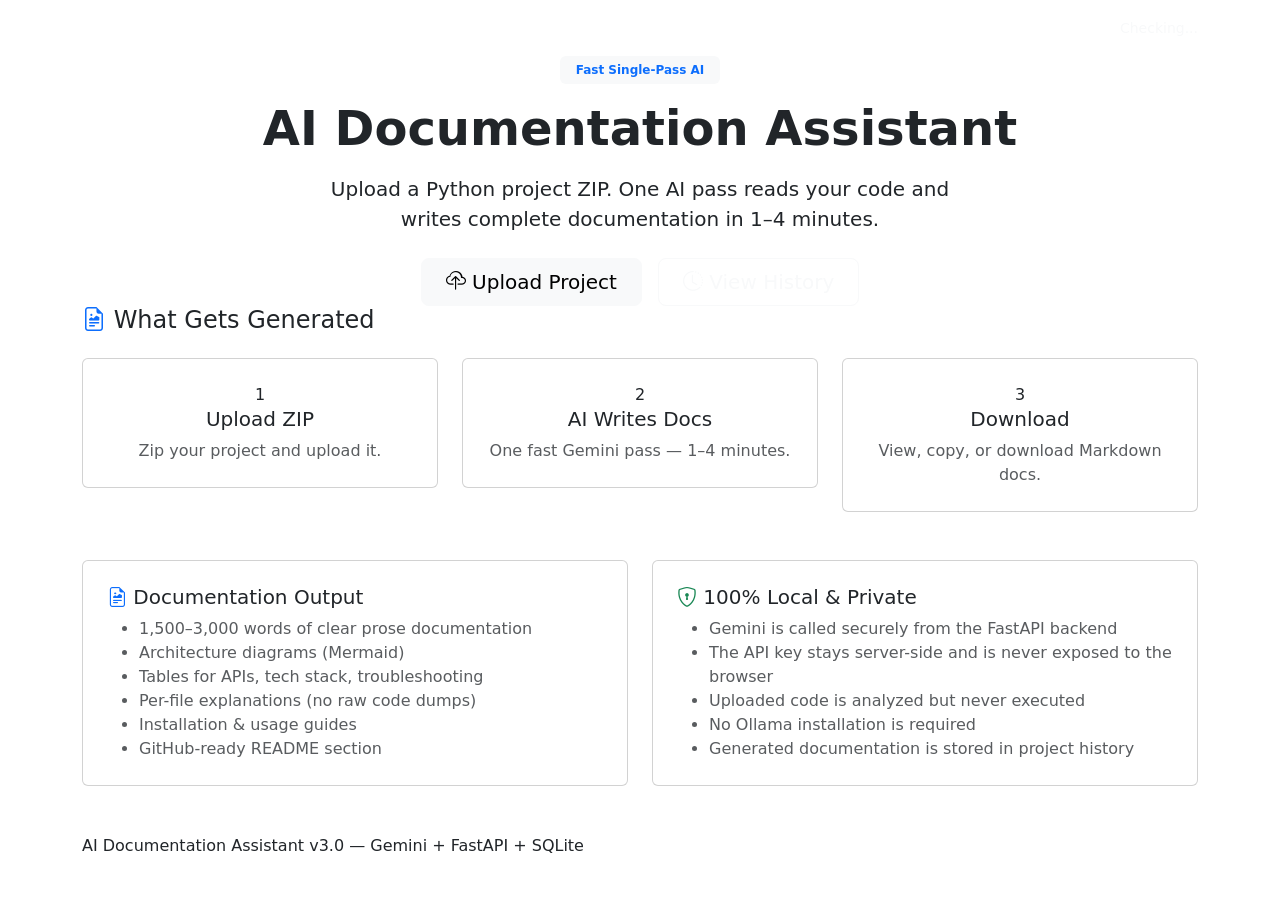
==== frontend/index.html @ 5aaaec53 "fix: update UI for Gemini cloud processing" ====
<!DOCTYPE html>
<html lang="en">
<head>
    <meta charset="UTF-8">
    <meta name="viewport" content="width=device-width, initial-scale=1.0">
    <title>AI Documentation Assistant</title>
    <link href="https://cdn.jsdelivr.net/npm/bootstrap@5.3.3/dist/css/bootstrap.min.css" rel="stylesheet">
    <link href="https://cdn.jsdelivr.net/npm/bootstrap-icons@1.11.3/font/bootstrap-icons.min.css" rel="stylesheet">
    <link href="/static/css/style.css" rel="stylesheet">
</head>
<body>

<nav class="navbar navbar-expand-lg navbar-dark">
    <div class="container">
        <a class="navbar-brand" href="/"><i class="bi bi-robot"></i> AI <span>Doc Assistant</span></a>
        <div class="navbar-nav ms-auto flex-row gap-3 align-items-center">
            <a class="nav-link active text-white" href="/">Home</a>
            <a class="nav-link text-white-50" href="/upload">Upload</a>
            <a class="nav-link text-white-50" href="/documentation">Documentation</a>
            <a class="nav-link text-white-50" href="/history">History</a>
            <a class="nav-link text-white-50" href="/maintenance">Maintenance</a>
            <div id="geminiStatus" class="text-light ms-2"><span class="status-dot offline"></span><small>Checking...</small></div>
        </div>
    </div>
</nav>

<section class="hero">
    <div class="container text-center">
        <span class="badge bg-light text-primary mb-3 px-3 py-2">Fast Single-Pass AI</span>
        <h1 class="fw-bold display-5">AI Documentation Assistant</h1>
        <p class="lead mt-3 mx-auto" style="max-width:640px;">
            Upload a Python project ZIP. One AI pass reads your code and writes
            complete documentation in <strong>1–4 minutes</strong>.
        </p>
        <div class="d-flex gap-3 justify-content-center mt-4 flex-wrap">
            <a href="/upload" class="btn btn-light btn-lg px-4"><i class="bi bi-cloud-upload"></i> Upload Project</a>
            <a href="/history" class="btn btn-outline-light btn-lg px-4"><i class="bi bi-clock-history"></i> View History</a>
        </div>
    </div>
</section>

<main class="container mb-5">

    <!-- What you get -->
    <h2 class="h4 mb-4"><i class="bi bi-file-earmark-richtext text-primary"></i> What Gets Generated</h2>
    <div class="row g-4 mb-5">
        <div class="col-md-4">
            <div class="card feature-card p-4 text-center">
                <div class="step-badge mx-auto">1</div>
                <h5>Upload ZIP</h5>
                <p class="text-muted mb-0">Zip your project and upload it.</p>
            </div>
        </div>
        <div class="col-md-4">
            <div class="card feature-card p-4 text-center">
                <div class="step-badge mx-auto">2</div>
                <h5>AI Writes Docs</h5>
                <p class="text-muted mb-0">One fast Gemini pass — 1–4 minutes.</p>
            </div>
        </div>
        <div class="col-md-4">
            <div class="card feature-card p-4 text-center">
                <div class="step-badge mx-auto">3</div>
                <h5>Download</h5>
                <p class="text-muted mb-0">View, copy, or download Markdown docs.</p>
            </div>
        </div>
    </div>

    <div class="row g-4">
        <div class="col-md-6">
            <div class="card feature-card p-4">
                <h5><i class="bi bi-file-earmark-richtext text-primary"></i> Documentation Output</h5>
                <ul class="text-muted mb-0">
                    <li>1,500–3,000 words of clear prose documentation</li>
                    <li>Architecture diagrams (Mermaid)</li>
                    <li>Tables for APIs, tech stack, troubleshooting</li>
                    <li>Per-file explanations (no raw code dumps)</li>
                    <li>Installation &amp; usage guides</li>
                    <li>GitHub-ready README section</li>
                </ul>
            </div>
        </div>
        <div class="col-md-6">
            <div class="card feature-card p-4">
                <h5><i class="bi bi-shield-lock text-success"></i> 100% Local & Private</h5>
                <ul class="text-muted mb-0">
                    <li>Gemini is called securely from the FastAPI backend</li>
                    <li>The API key stays server-side and is never exposed to the browser</li>
                    <li>Uploaded code is analyzed but never executed</li>
                    <li>No Ollama installation is required</li>
                    <li>Generated documentation is stored in project history</li>
                </ul>
            </div>
        </div>
    </div>
</main>

<footer><div class="container">AI Documentation Assistant v3.0 &mdash; Gemini + FastAPI + SQLite</div></footer>

<script src="https://cdn.jsdelivr.net/npm/bootstrap@5.3.3/dist/js/bootstrap.bundle.min.js"></script>
<script src="/static/js/api.js"></script>
<script>document.addEventListener("DOMContentLoaded", checkGeminiStatus);</script>
</body>
</html>
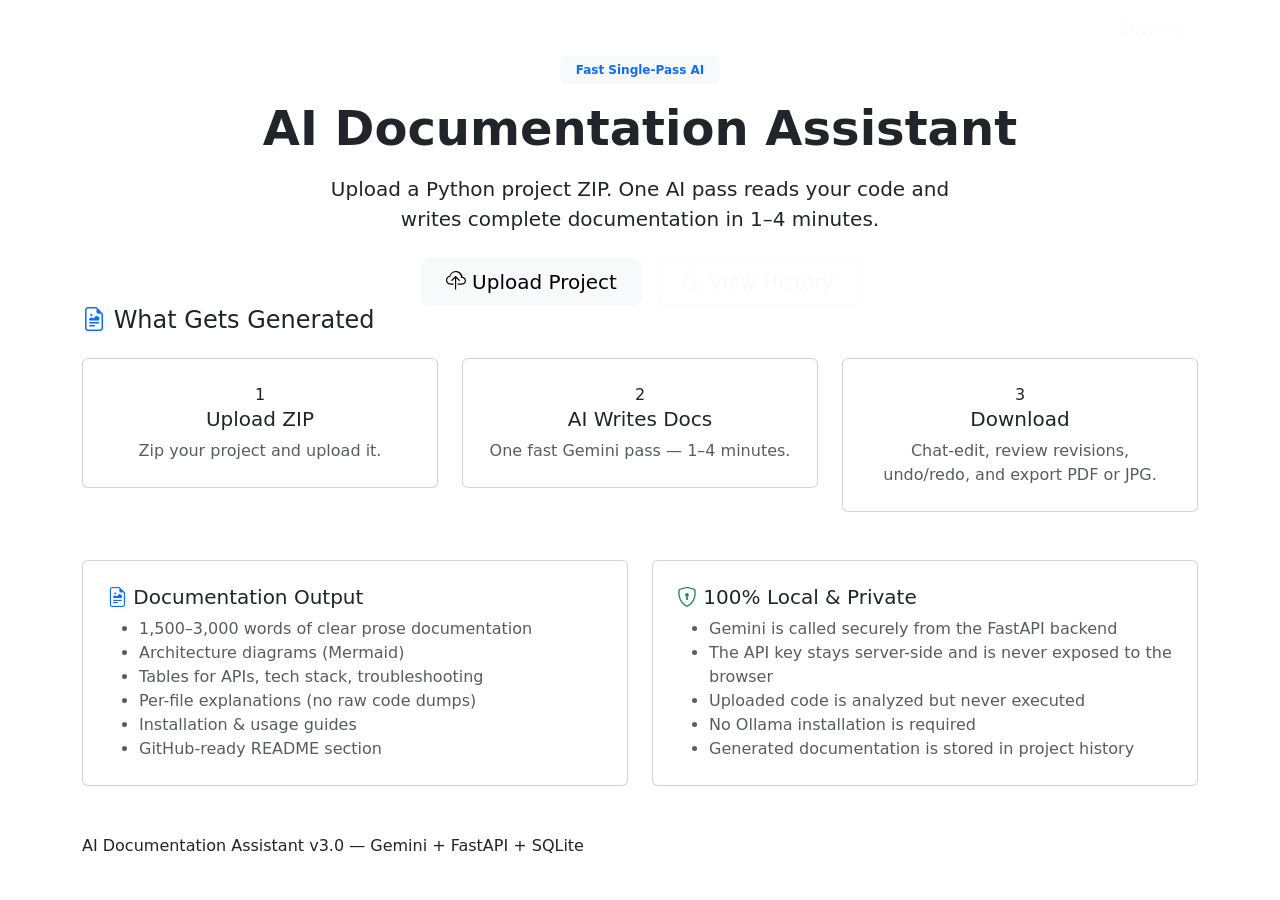
==== commit 980ed637: "feat: add persistent documentation chat and revision controls" ====
--- a/frontend/index.html
+++ b/frontend/index.html
@@ -62,7 +62,7 @@
             <div class="card feature-card p-4 text-center">
                 <div class="step-badge mx-auto">3</div>
                 <h5>Download</h5>
-                <p class="text-muted mb-0">View, copy, or download Markdown docs.</p>
+                <p class="text-muted mb-0">Chat-edit, review revisions, undo/redo, and export PDF or JPG.</p>
             </div>
         </div>
     </div>
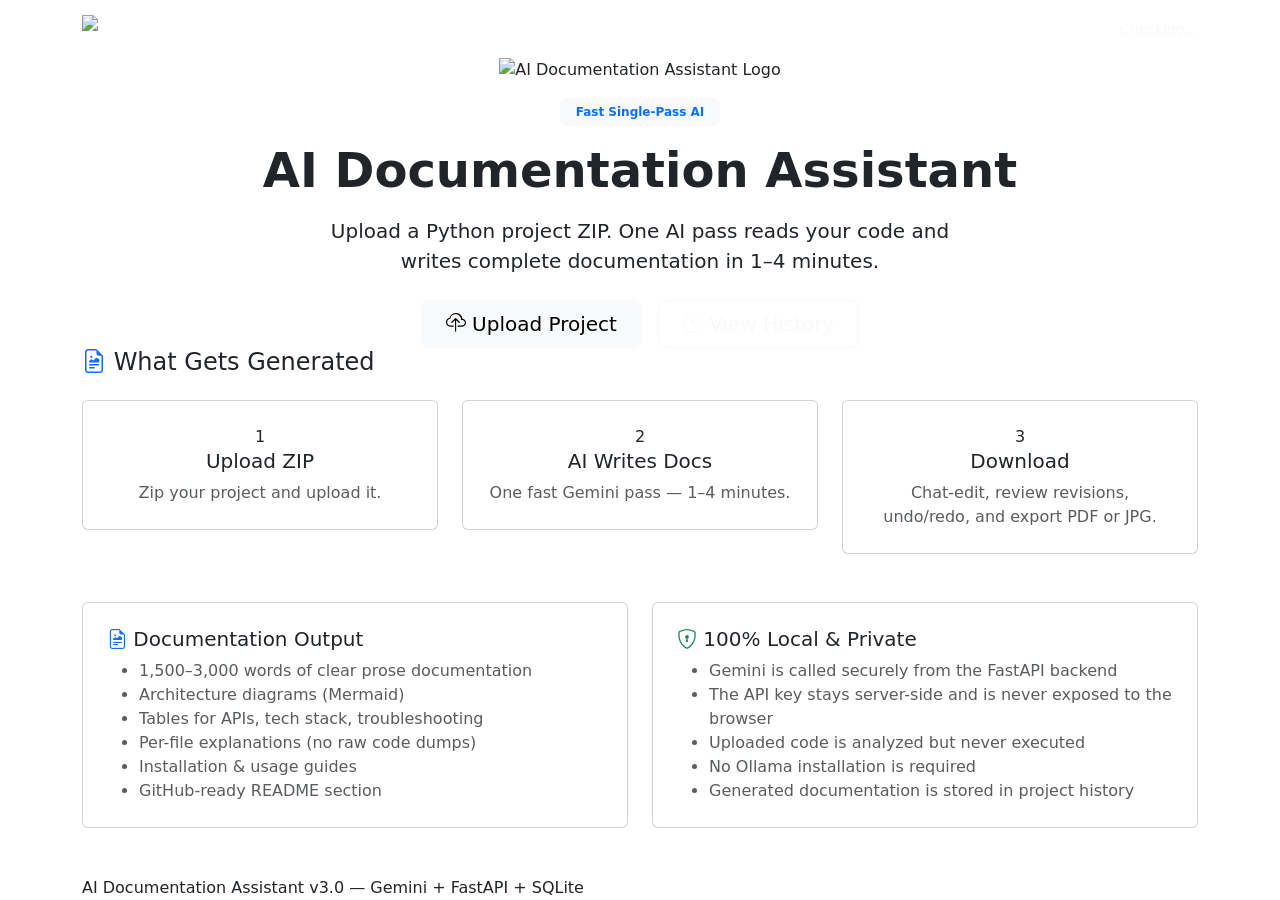
==== commit c4a28ee2: "feat(branding): add official application logo across navbar, hero, and favicon" ====
--- a/frontend/index.html
+++ b/frontend/index.html
@@ -4,6 +4,7 @@
     <meta charset="UTF-8">
     <meta name="viewport" content="width=device-width, initial-scale=1.0">
     <title>AI Documentation Assistant</title>
+    <link rel="icon" type="image/png" href="/static/css/doc%20AI%20logo.png">
     <link href="https://cdn.jsdelivr.net/npm/bootstrap@5.3.3/dist/css/bootstrap.min.css" rel="stylesheet">
     <link href="https://cdn.jsdelivr.net/npm/bootstrap-icons@1.11.3/font/bootstrap-icons.min.css" rel="stylesheet">
     <link href="/static/css/style.css" rel="stylesheet">
@@ -12,7 +13,7 @@
 
 <nav class="navbar navbar-expand-lg navbar-dark">
     <div class="container">
-        <a class="navbar-brand" href="/"><i class="bi bi-robot"></i> AI <span>Doc Assistant</span></a>
+        <a class="navbar-brand" href="/"><img src="/static/css/doc%20AI%20logo.png" alt="AI Doc Assistant Logo" class="brand-logo me-2">AI <span>Doc Assistant</span></a>
         <div class="navbar-nav ms-auto flex-row gap-3 align-items-center">
             <a class="nav-link active text-white" href="/">Home</a>
             <a class="nav-link text-white-50" href="/upload">Upload</a>
@@ -26,6 +27,9 @@
 
 <section class="hero">
     <div class="container text-center">
+        <div class="hero-logo-container mb-3">
+            <img src="/static/css/doc%20AI%20logo.png" alt="AI Documentation Assistant Logo" class="hero-brand-logo">
+        </div>
         <span class="badge bg-light text-primary mb-3 px-3 py-2">Fast Single-Pass AI</span>
         <h1 class="fw-bold display-5">AI Documentation Assistant</h1>
         <p class="lead mt-3 mx-auto" style="max-width:640px;">
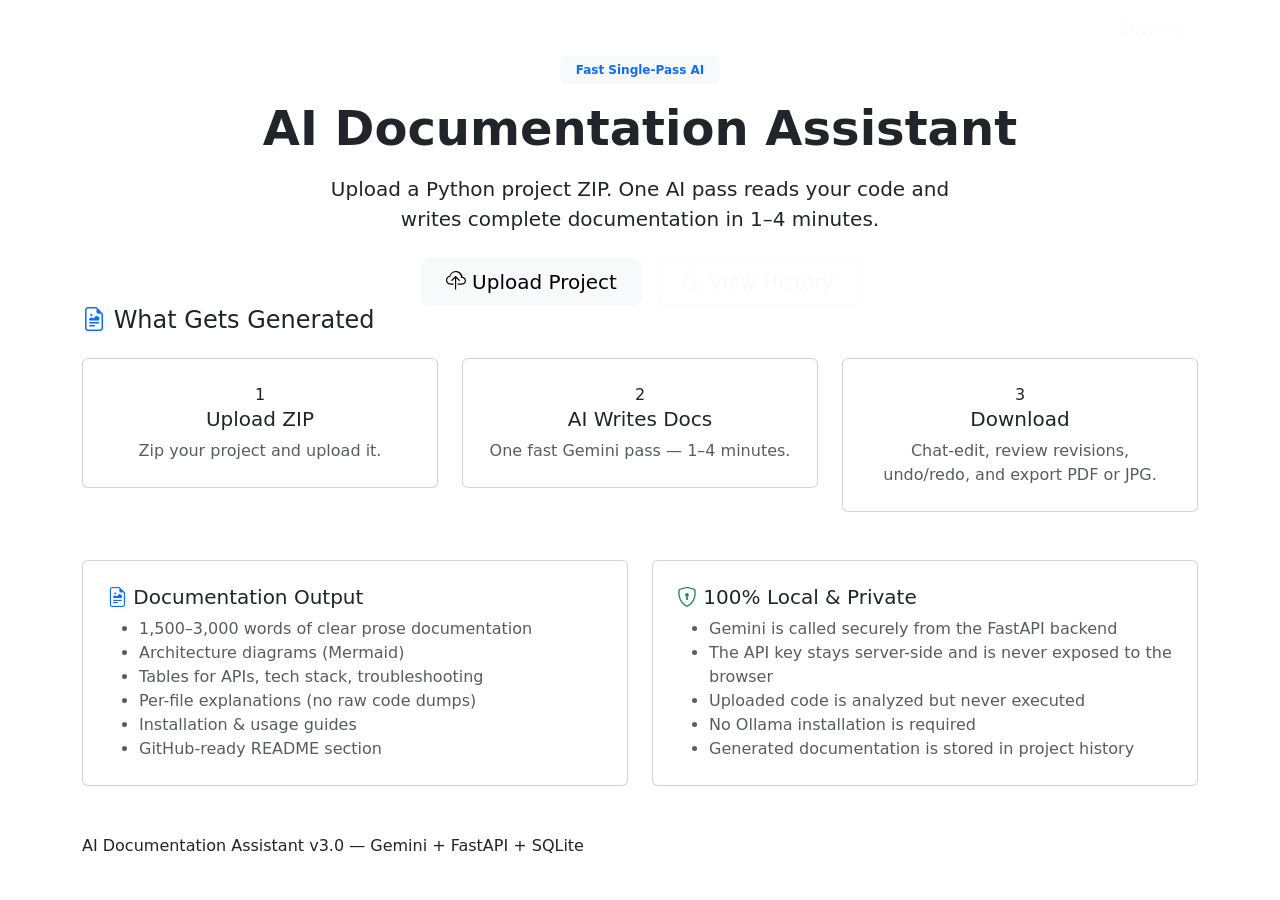
==== commit d7bbf53a: "feat: enable app theme on index.html" ====
--- a/frontend/index.html
+++ b/frontend/index.html
@@ -4,7 +4,6 @@
     <meta charset="UTF-8">
     <meta name="viewport" content="width=device-width, initial-scale=1.0">
     <title>AI Documentation Assistant</title>
-    <link rel="icon" type="image/png" href="/static/css/doc%20AI%20logo.png">
     <link href="https://cdn.jsdelivr.net/npm/bootstrap@5.3.3/dist/css/bootstrap.min.css" rel="stylesheet">
     <link href="https://cdn.jsdelivr.net/npm/bootstrap-icons@1.11.3/font/bootstrap-icons.min.css" rel="stylesheet">
     <link href="/static/css/style.css" rel="stylesheet">
@@ -13,7 +12,7 @@
 
 <nav class="navbar navbar-expand-lg navbar-dark">
     <div class="container">
-        <a class="navbar-brand" href="/"><img src="/static/css/doc%20AI%20logo.png" alt="AI Doc Assistant Logo" class="brand-logo me-2">AI <span>Doc Assistant</span></a>
+        <a class="navbar-brand" href="/"><i class="bi bi-robot"></i> AI <span>Doc Assistant</span></a>
         <div class="navbar-nav ms-auto flex-row gap-3 align-items-center">
             <a class="nav-link active text-white" href="/">Home</a>
             <a class="nav-link text-white-50" href="/upload">Upload</a>
@@ -27,9 +26,6 @@
 
 <section class="hero">
     <div class="container text-center">
-        <div class="hero-logo-container mb-3">
-            <img src="/static/css/doc%20AI%20logo.png" alt="AI Documentation Assistant Logo" class="hero-brand-logo">
-        </div>
         <span class="badge bg-light text-primary mb-3 px-3 py-2">Fast Single-Pass AI</span>
         <h1 class="fw-bold display-5">AI Documentation Assistant</h1>
         <p class="lead mt-3 mx-auto" style="max-width:640px;">
@@ -103,6 +99,7 @@
 <footer><div class="container">AI Documentation Assistant v3.0 &mdash; Gemini + FastAPI + SQLite</div></footer>
 
 <script src="https://cdn.jsdelivr.net/npm/bootstrap@5.3.3/dist/js/bootstrap.bundle.min.js"></script>
+<script src="/static/js/theme.js"></script>
 <script src="/static/js/api.js"></script>
 <script>document.addEventListener("DOMContentLoaded", checkGeminiStatus);</script>
 </body>
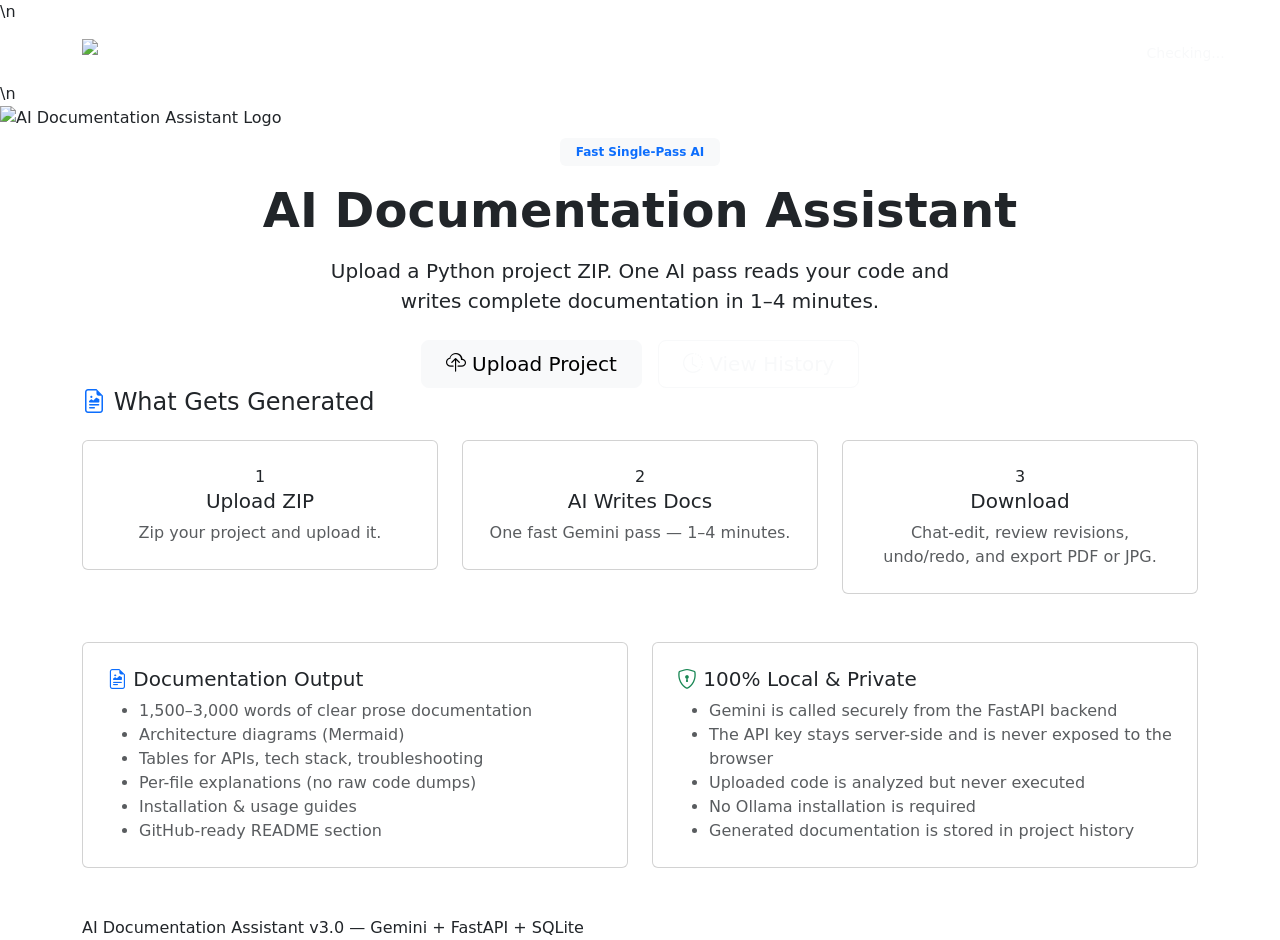
==== commit be8d95d8: "fix: restore branded header on index.html" ====
--- a/frontend/index.html
+++ b/frontend/index.html
@@ -2,7 +2,7 @@
 <html lang="en">
 <head>
     <meta charset="UTF-8">
-    <meta name="viewport" content="width=device-width, initial-scale=1.0">
+    <meta name="viewport" content="width=device-width, initial-scale=1.0">\n    <link rel="icon" type="image/png" href="/static/css/doc%20AI%20logo.png">
     <title>AI Documentation Assistant</title>
     <link href="https://cdn.jsdelivr.net/npm/bootstrap@5.3.3/dist/css/bootstrap.min.css" rel="stylesheet">
     <link href="https://cdn.jsdelivr.net/npm/bootstrap-icons@1.11.3/font/bootstrap-icons.min.css" rel="stylesheet">
@@ -12,7 +12,7 @@
 
 <nav class="navbar navbar-expand-lg navbar-dark">
     <div class="container">
-        <a class="navbar-brand" href="/"><i class="bi bi-robot"></i> AI <span>Doc Assistant</span></a>
+        <a class="navbar-brand" href="/"><img src="/static/css/doc%20AI%20logo.png" alt="AI Documentation Assistant Logo" class="brand-logo">AI <span>Doc Assistant</span></a>
         <div class="navbar-nav ms-auto flex-row gap-3 align-items-center">
             <a class="nav-link active text-white" href="/">Home</a>
             <a class="nav-link text-white-50" href="/upload">Upload</a>
@@ -24,7 +24,7 @@
     </div>
 </nav>
 
-<section class="hero">
+<section class="hero">\n    <div class="hero-logo-container mb-2"><img src="/static/css/doc%20AI%20logo.png" alt="AI Documentation Assistant Logo" class="hero-brand-logo"></div>
     <div class="container text-center">
         <span class="badge bg-light text-primary mb-3 px-3 py-2">Fast Single-Pass AI</span>
         <h1 class="fw-bold display-5">AI Documentation Assistant</h1>
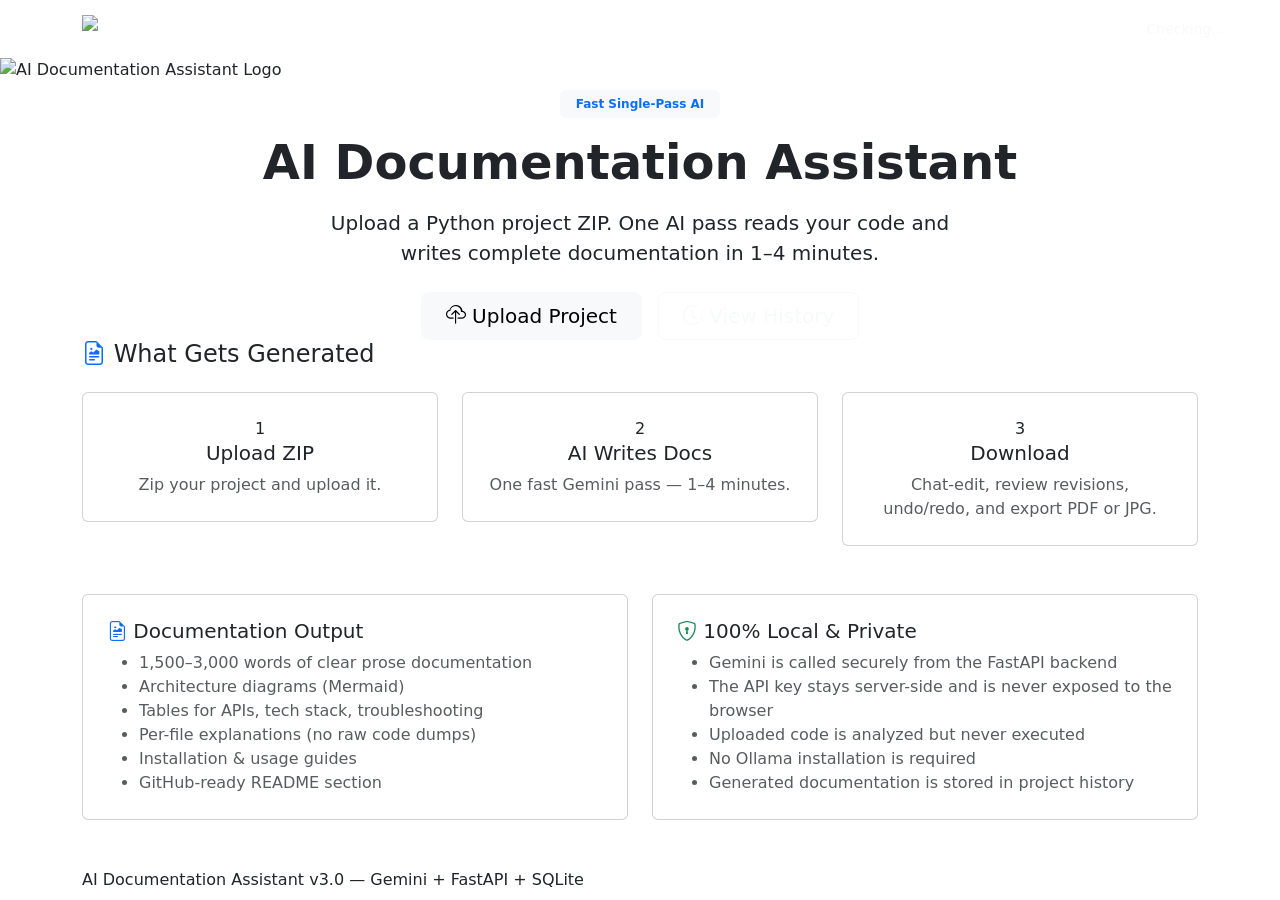
==== commit 06533b94: "fix: restore official logo on index.html" ====
--- a/frontend/index.html
+++ b/frontend/index.html
@@ -2,7 +2,8 @@
 <html lang="en">
 <head>
     <meta charset="UTF-8">
-    <meta name="viewport" content="width=device-width, initial-scale=1.0">\n    <link rel="icon" type="image/png" href="/static/css/doc%20AI%20logo.png">
+    <meta name="viewport" content="width=device-width, initial-scale=1.0">
+    <link rel="icon" type="image/png" href="/static/css/doc%20AI%20logo.png">
     <title>AI Documentation Assistant</title>
     <link href="https://cdn.jsdelivr.net/npm/bootstrap@5.3.3/dist/css/bootstrap.min.css" rel="stylesheet">
     <link href="https://cdn.jsdelivr.net/npm/bootstrap-icons@1.11.3/font/bootstrap-icons.min.css" rel="stylesheet">
@@ -24,7 +25,8 @@
     </div>
 </nav>
 
-<section class="hero">\n    <div class="hero-logo-container mb-2"><img src="/static/css/doc%20AI%20logo.png" alt="AI Documentation Assistant Logo" class="hero-brand-logo"></div>
+<section class="hero">
+    <div class="hero-logo-container mb-2"><img src="/static/css/doc%20AI%20logo.png" alt="AI Documentation Assistant Logo" class="hero-brand-logo"></div>
     <div class="container text-center">
         <span class="badge bg-light text-primary mb-3 px-3 py-2">Fast Single-Pass AI</span>
         <h1 class="fw-bold display-5">AI Documentation Assistant</h1>
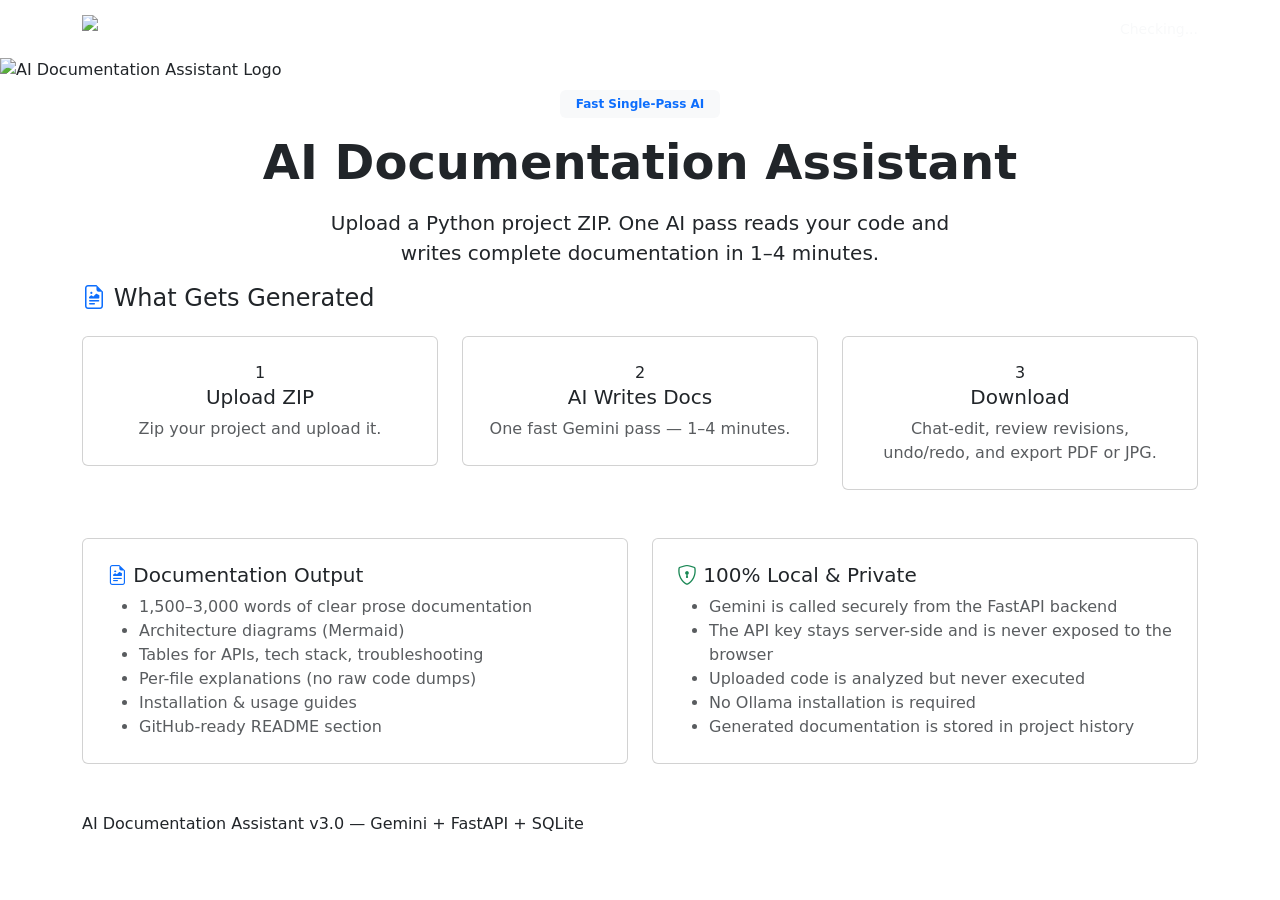
==== commit 2848d3d8: "fix: simplify home hero and equalize step cards" ====
--- a/frontend/index.html
+++ b/frontend/index.html
@@ -19,7 +19,6 @@
             <a class="nav-link text-white-50" href="/upload">Upload</a>
             <a class="nav-link text-white-50" href="/documentation">Documentation</a>
             <a class="nav-link text-white-50" href="/history">History</a>
-            <a class="nav-link text-white-50" href="/maintenance">Maintenance</a>
             <div id="geminiStatus" class="text-light ms-2"><span class="status-dot offline"></span><small>Checking...</small></div>
         </div>
     </div>
@@ -34,10 +33,7 @@
             Upload a Python project ZIP. One AI pass reads your code and writes
             complete documentation in <strong>1–4 minutes</strong>.
         </p>
-        <div class="d-flex gap-3 justify-content-center mt-4 flex-wrap">
-            <a href="/upload" class="btn btn-light btn-lg px-4"><i class="bi bi-cloud-upload"></i> Upload Project</a>
-            <a href="/history" class="btn btn-outline-light btn-lg px-4"><i class="bi bi-clock-history"></i> View History</a>
-        </div>
+        <div class="hero-action-space" aria-hidden="true"></div>
     </div>
 </section>
 
@@ -45,9 +41,9 @@
 
     <!-- What you get -->
     <h2 class="h4 mb-4"><i class="bi bi-file-earmark-richtext text-primary"></i> What Gets Generated</h2>
-    <div class="row g-4 mb-5">
+    <div class="row g-4 mb-5 step-card-row">
         <div class="col-md-4">
-            <div class="card feature-card p-4 text-center">
+            <div class="card feature-card step-card p-4 text-center">
                 <div class="step-badge mx-auto">1</div>
                 <h5>Upload ZIP</h5>
                 <p class="text-muted mb-0">Zip your project and upload it.</p>
